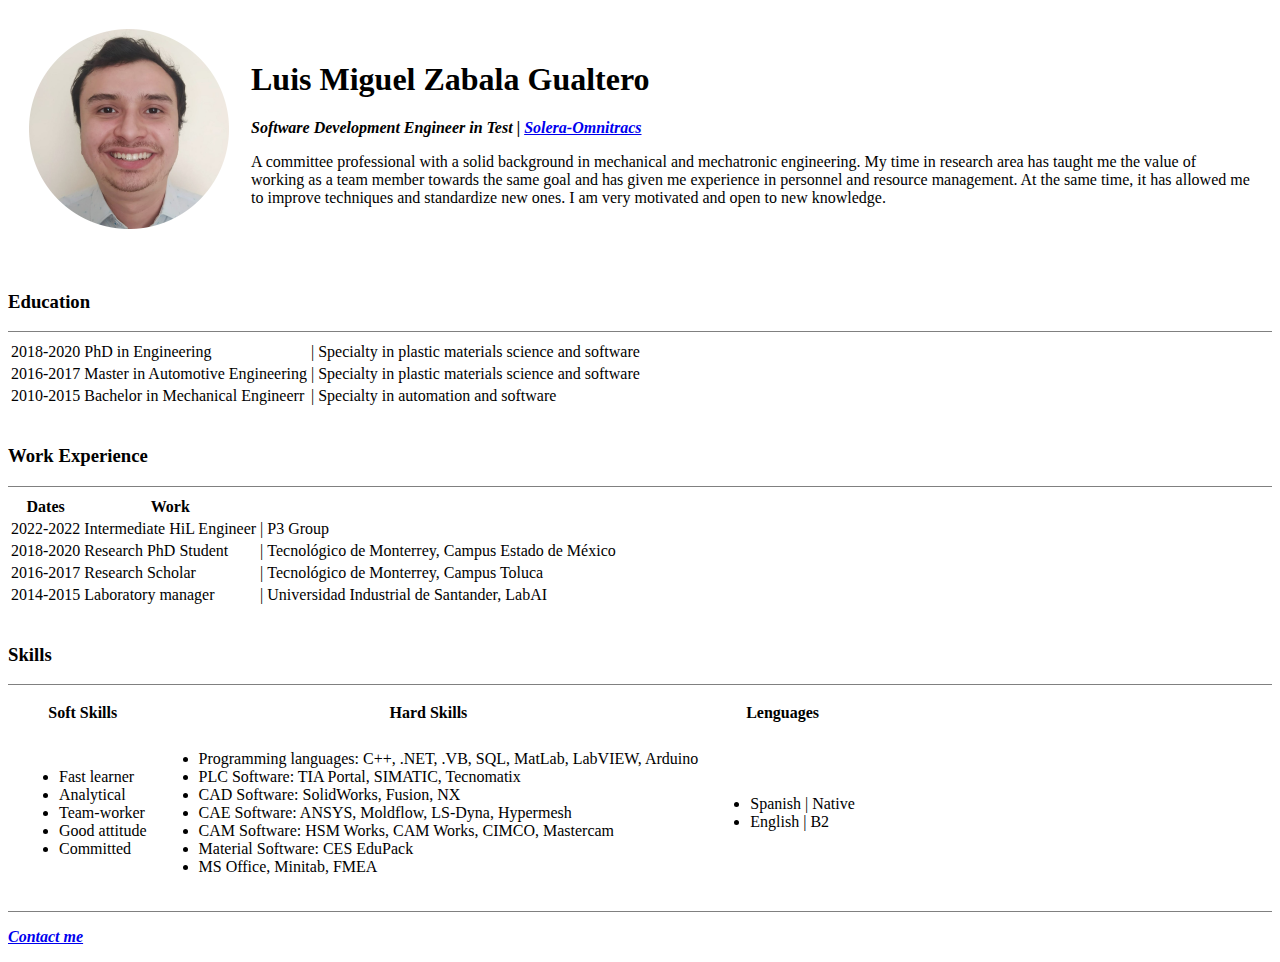
==== index.html @ 3333959b "First CV step" ====
<!DOCTYPE html>
<html lang="en">
<head>
    <meta charset="UTF-8">
    <meta http-equiv="X-UA-Compatible" content="IE=edge">
    <meta name="viewport" content="width=device-width, initial-scale=1.0">
    <title>Miguel's CV</title>
</head>

<body>
    <table cellspacing="20">
        <tr>
            <!-- <img src="https://media-exp1.licdn.com/dms/image/C4E03AQFJaufFP5xI9g/profile-displayphoto-shrink_400_400/0/1645733794647?e=1671062400&v=beta&t=FwF-a6-6BQi3EiUvYqnqRoHigafvmOjXFUt1u5am1hg" alt="Miguel profile picture"> -->
            <td><img src="images/pp-modified.png" alt="Miguel profile picture" width="200" height="200"></td>
            <td><h1> Luis Miguel Zabala Gualtero</h1>
                <p><em><strong>Software Development Engineer in Test | <a href="https://www.omnitracs.com/mx">Solera-Omnitracs</a></strong></em></p>
                <p>A committee professional with a solid background in mechanical and mechatronic engineering. My time in research area has taught me the value of working as a team member towards the same goal and has given me experience in personnel and resource management. At the same time, it has allowed me to improve techniques and standardize new ones. I am very motivated and open to new knowledge.</p></td>
        </tr>
    </table>
    <br>
    <h3>Education</h3>
    <hr size="1" noshade>
    <table>
        <thead>

        </thead>
        <tbody>
            <tr>
                <td>2018-2020</td>
                <td>PhD in Engineering</td>
                <td> | </td>
                <td> Specialty in plastic materials science and software</td>
            </tr>
            <tr>
                <td>2016-2017</td>
                <td>Master in Automotive Engineering</td>
                <td> | </td>
                <td>Specialty in plastic materials science and software</td>
            </tr>
            <tr>
                <td>2010-2015</td>
                <td>Bachelor in Mechanical Engineerr</td>
                <td> | </td>
                <td>Specialty in automation and software</td>
            </tr>
        </tbody>
    </table>
    <br>
    <h3>Work Experience</h3>
    <hr size="1" noshade>
    <table>
        <thead>
            <tr>
                <th>Dates</th>
                <th>Work</th>
            </tr>
        </thead>
        <tbody>
            <tr>
                <td>2022-2022</td>
                <td>Intermediate HiL Engineer</td>
                <td> | </td>
                <td>P3 Group</td>
            </tr>
            <tr>
                <td>2018-2020</td>
                <td>Research PhD Student</td>
                <td> | </td>
                <td>Tecnológico de Monterrey, Campus Estado de México</td>
            </tr>
            <tr>
                <td>2016-2017</td>
                <td>Research Scholar</td>
                <td> | </td>
                <td>Tecnológico de Monterrey, Campus Toluca</td>
            </tr>
            <tr>
                <td>2014-2015</td>
                <td>Laboratory manager</td>
                <td> | </td>
                <td>Universidad Industrial de Santander, LabAI</td>
            </tr>
        </tbody>
        <tfoot>

        </tfoot>
    </table>
    <br>
    <h3>Skills</h3>
    <hr size="1" noshade>
    <table cellspacing="10">
        <thead>
            <tr>
                <th>Soft Skills</th>
                <th>Hard Skills</th>
                <th>Lenguages</th>
            </tr>
        </thead>
        <tbody>
            <tr>
                <td>
                    <ul>
                        <li>Fast learner</li>
                        <li>Analytical</li>
                        <li>Team-worker</li>
                        <li>Good attitude</li>
                        <li>Committed</li>
                    </ul>
                </td>
                <td>
                    <ul>
                        <li>Programming languages: C++, .NET, .VB, SQL, MatLab, LabVIEW, Arduino</li>
                        <li>PLC Software: TIA Portal, SIMATIC, Tecnomatix</li>
                        <li>CAD Software: SolidWorks, Fusion, NX</li>
                        <li>CAE Software: ANSYS, Moldflow, LS-Dyna, Hypermesh</li>
                        <li>CAM Software: HSM Works, CAM Works, CIMCO, Mastercam</li>
                        <li>Material Software: CES EduPack</li>
                        <li>MS Office, Minitab, FMEA</li>
                    </ul>
                </td>
                <td>
                    <ul>
                        <li>Spanish | Native</li>
                        <li>English | B2</li>
                    </ul>
                </td>
            </tr>
        </tbody>
        <tfoot>

        </tfoot>
    </table>
    


        <!-- <ul>
            <li>PhD in Engineering | Specialty in plastic materials science and software</li>
            <li>Master in Automotive Engineering | Specialty in plastic materials science and software</li>
            <li>Bachelor in Mechanical Engineer | Specialty in automation and software</li>
        </ul> -->
    <!-- <ol>
        <li>Intermediate HiL Engineer | P3 Group</li>
        <li>Research PhD Student | Tecnológico de Monterrey</li>
        <li>Research Scholar | Tecnológico de Monterrey, CIMA</li>
        <li>Laboratory manager | Universidad Industrial de Santander, LabAI</li>
    </ol> -->
    <hr size="1" noshade>
    <p><em><strong><a href="contact-me.html">Contact me</a></strong></em></p>
</body>

</html>
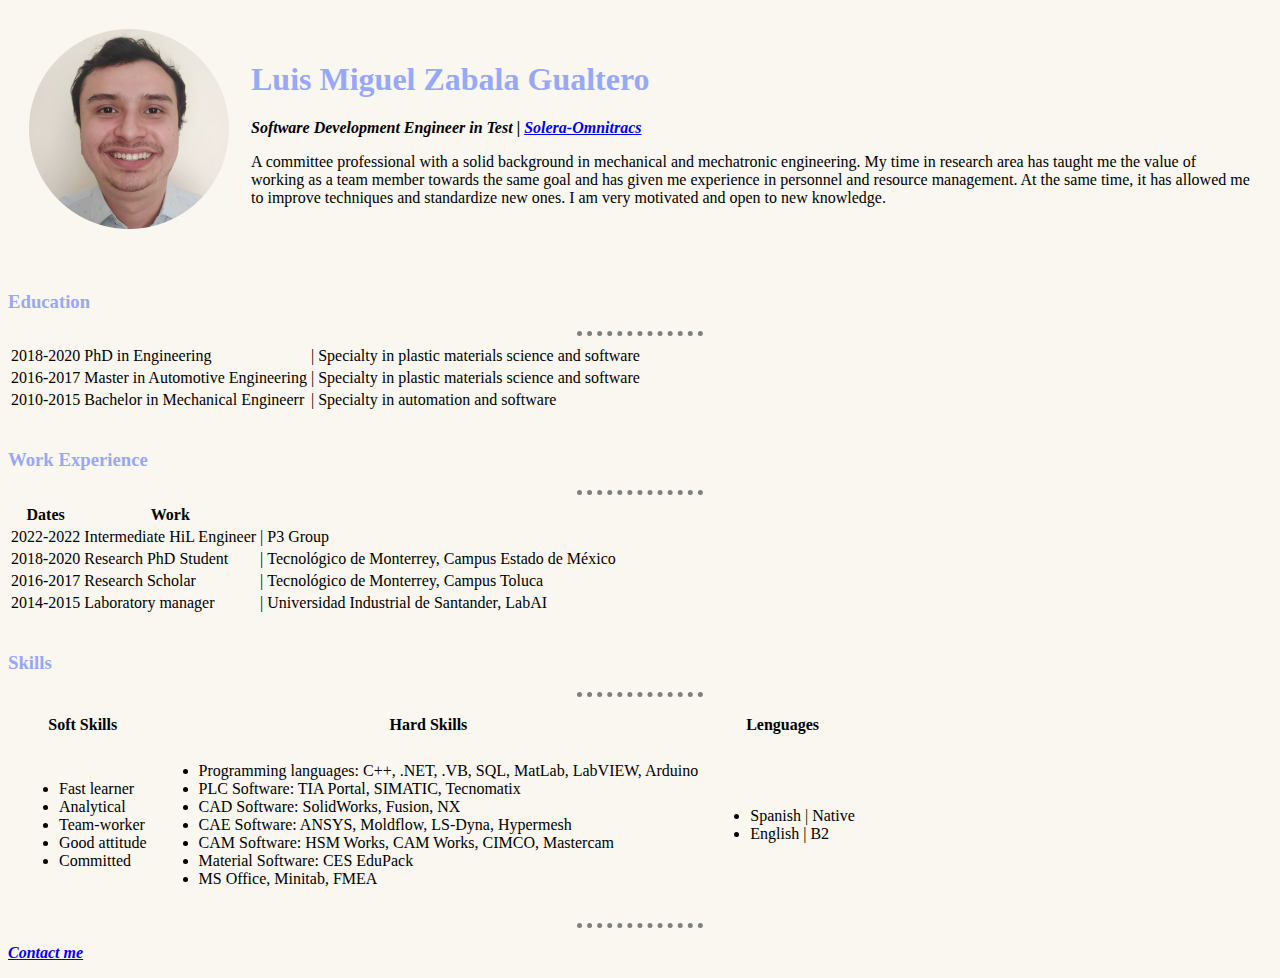
==== commit c960ed2a: "firts css file" ====
--- a/index.html
+++ b/index.html
@@ -5,13 +5,19 @@
     <meta http-equiv="X-UA-Compatible" content="IE=edge">
     <meta name="viewport" content="width=device-width, initial-scale=1.0">
     <title>Miguel's CV</title>
+    <link rel="stylesheet" href="css/styles.css">
 </head>
+
+<!-- <style>
+    put the different styles in the page, here!
+    but it's better use a css
+</style> -->
 
 <body>
     <table cellspacing="20">
         <tr>
             <!-- <img src="https://media-exp1.licdn.com/dms/image/C4E03AQFJaufFP5xI9g/profile-displayphoto-shrink_400_400/0/1645733794647?e=1671062400&v=beta&t=FwF-a6-6BQi3EiUvYqnqRoHigafvmOjXFUt1u5am1hg" alt="Miguel profile picture"> -->
-            <td><img src="images/pp-modified.png" alt="Miguel profile picture" width="200" height="200"></td>
+            <td><img src="images/pp-modified.png" alt="Miguel profile picture"></td>
             <td><h1> Luis Miguel Zabala Gualtero</h1>
                 <p><em><strong>Software Development Engineer in Test | <a href="https://www.omnitracs.com/mx">Solera-Omnitracs</a></strong></em></p>
                 <p>A committee professional with a solid background in mechanical and mechatronic engineering. My time in research area has taught me the value of working as a team member towards the same goal and has given me experience in personnel and resource management. At the same time, it has allowed me to improve techniques and standardize new ones. I am very motivated and open to new knowledge.</p></td>
--- a/css/styles.css
+++ b/css/styles.css
@@ -0,0 +1,21 @@
+body {
+    background-color: #FAF7F0;
+}
+hr {
+    background-color: #FAF7F0;
+    border-color: grey;
+    border-style: none;
+    border-top-style: dotted;
+    border-width: 5px;
+    width: 10%;
+}
+img {
+    height: 200px;
+    width: 200px;
+}
+h1 {
+    color: #98A8F8;
+}
+h3 {
+    color: #98A8F8;
+}